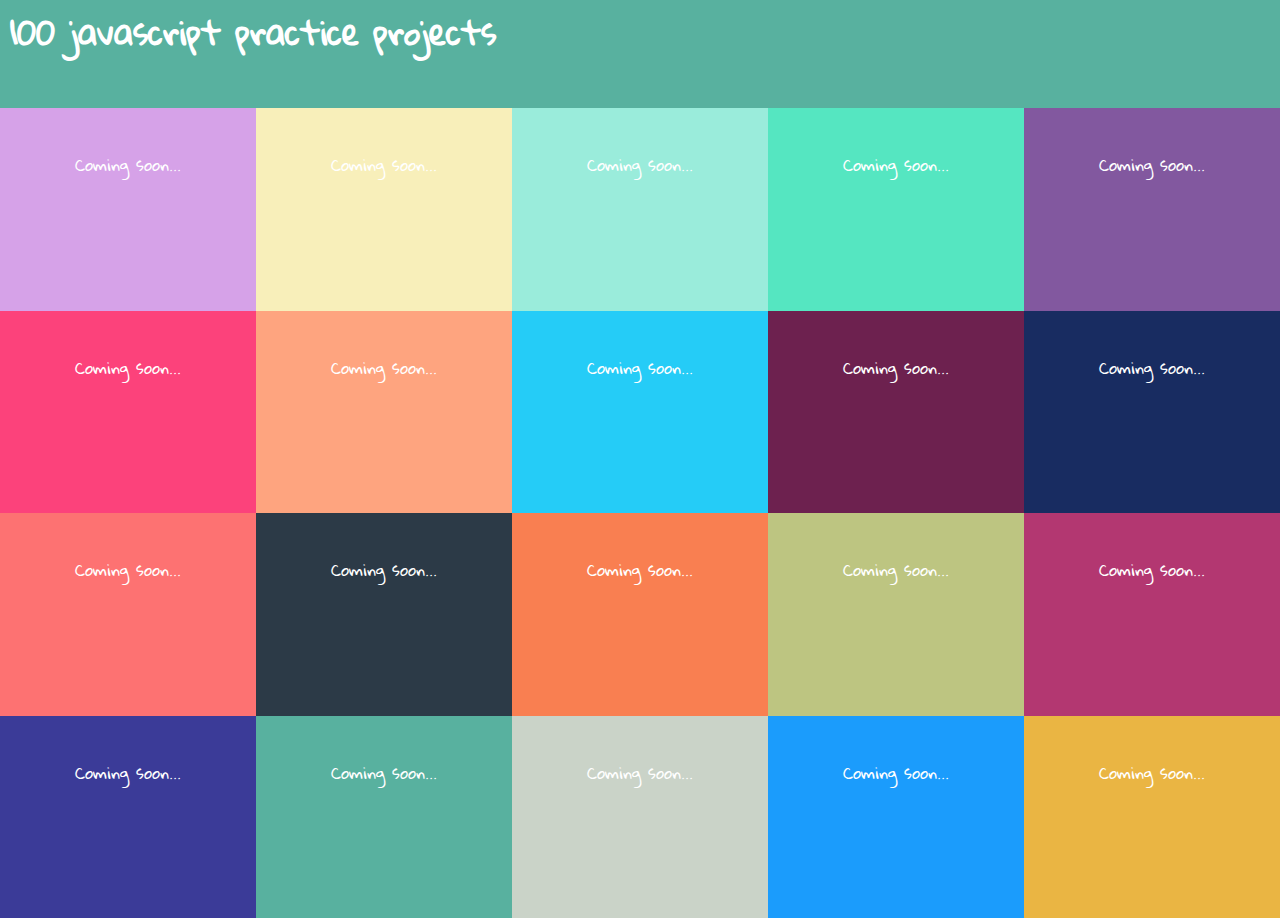
==== index.html @ b19a7bf9 "First commit" ====
<!-- https://stackoverflow.com/questions/42868808/how-to-set-the-height-for-a-flexbox-container-so-it-uses-the-remaining-space -->

<!DOCTYPE html>
<html>
    <head>
        <link rel="stylesheet" href="styles.css">
        <link href="https://fonts.googleapis.com/css?family=Anton|Dosis|Gloria+Hallelujah|Indie+Flower|Quicksand|Roboto" rel="stylesheet">
    </head>
    
    <body>
        
        <div class="container">
            <header><h1>100 javascript practice projects</h1></header>
            <div class="project p_00"><p>Coming soon...</p></div>
            <div class="project p_01"><p>Coming soon...</p></div>
            <div class="project p_02"><p>Coming soon...</p></div>
            <div class="project p_03"><p>Coming soon...</p></div>
            <div class="project p_04"><p>Coming soon...</p></div>
            <div class="project p_10"><p>Coming soon...</p></div>
            <div class="project p_11"><p>Coming soon...</p></div>
            <div class="project p_12"><p>Coming soon...</p></div>
            <div class="project p_13"><p>Coming soon...</p></div>
            <div class="project p_14"><p>Coming soon...</p></div>
            <div class="project p_20"><p>Coming soon...</p></div>
            <div class="project p_21"><p>Coming soon...</p></div>
            <div class="project p_22"><p>Coming soon...</p></div>
            <div class="project p_23"><p>Coming soon...</p></div>
            <div class="project p_24"><p>Coming soon...</p></div>
            <div class="project p_30"><p>Coming soon...</p></div>
            <div class="project p_31"><p>Coming soon...</p></div>
            <div class="project p_32"><p>Coming soon...</p></div>
            <div class="project p_33"><p>Coming soon...</p></div>
            <div class="project p_34"><p>Coming soon...</p></div>       
        </div>
    </body>
</html>
---- styles.css ----
html, body, .container {
                width: 100%;
                height: 100%;
                margin: 0;
                padding: 0;
                font-family: 'Roboto', sans-serif;
                font-family: 'Indie Flower', cursive;
                font-family: 'Dosis', sans-serif;
                font-family: 'Anton', sans-serif;
                font-family: 'Quicksand', sans-serif;
                font-family: 'Gloria Hallelujah', cursive;
            }

            
            .container {
                display: flex;
                flex-wrap: wrap;
               
            }
            
            header {
                width: 100%;
                min-height: 12%;
                background-color: #58B19F;
                color: white;
            }
            
            .project {
                width: 20%;
                height: 22.5%;
                margin: 0;
                padding: 0;
                color: white;
                text-align: center;   
            }
p {
    margin-top: 40px; /* 45 when full screen */
    margin-left: 10px;
    margin-right: 10px;
}

h1 {
    margin: 0;
    padding-left: 10px;
    
}
            
.p_00 {
    background-color: #D6A2E8;
}
            
.p_01 {
    background-color: #F8EFBA;
}

.p_02 {
    background-color: #9AECDB;
}

.p_03 {
    background-color: #55e6c1;
}

.p_04 {
    background-color: #82589F;
}

.p_00 {
    background-color: #D6A2E8;
}

.p_10 {
    background-color: #FC427B;
}

.p_11 {
    background-color: #fea47f;
}

.p_12 {
    background-color: #25CCF7;
}

.p_13 {
    background-color: #6D214F;
}

.p_14 {
    background-color: #182C61;
}

.p_20 {
    background-color: #FD7272;
}

.p_21 {
    background-color: #2C3A47;
}

.p_22 {
    background-color: #F97F51;
}

.p_23 {
    background-color: #BDC581;
}

.p_24 {
    background-color: #B33771;
}

.p_30 {
    background-color: #3B3B98;
}

.p_31 {
    background-color: #58B19F;
}

.p_32 {
    background-color: #CAD3C8;
}

.p_33 {
    background-color: #1B9CFC;
}

.p_34 {
    background-color: #EAB543;
}
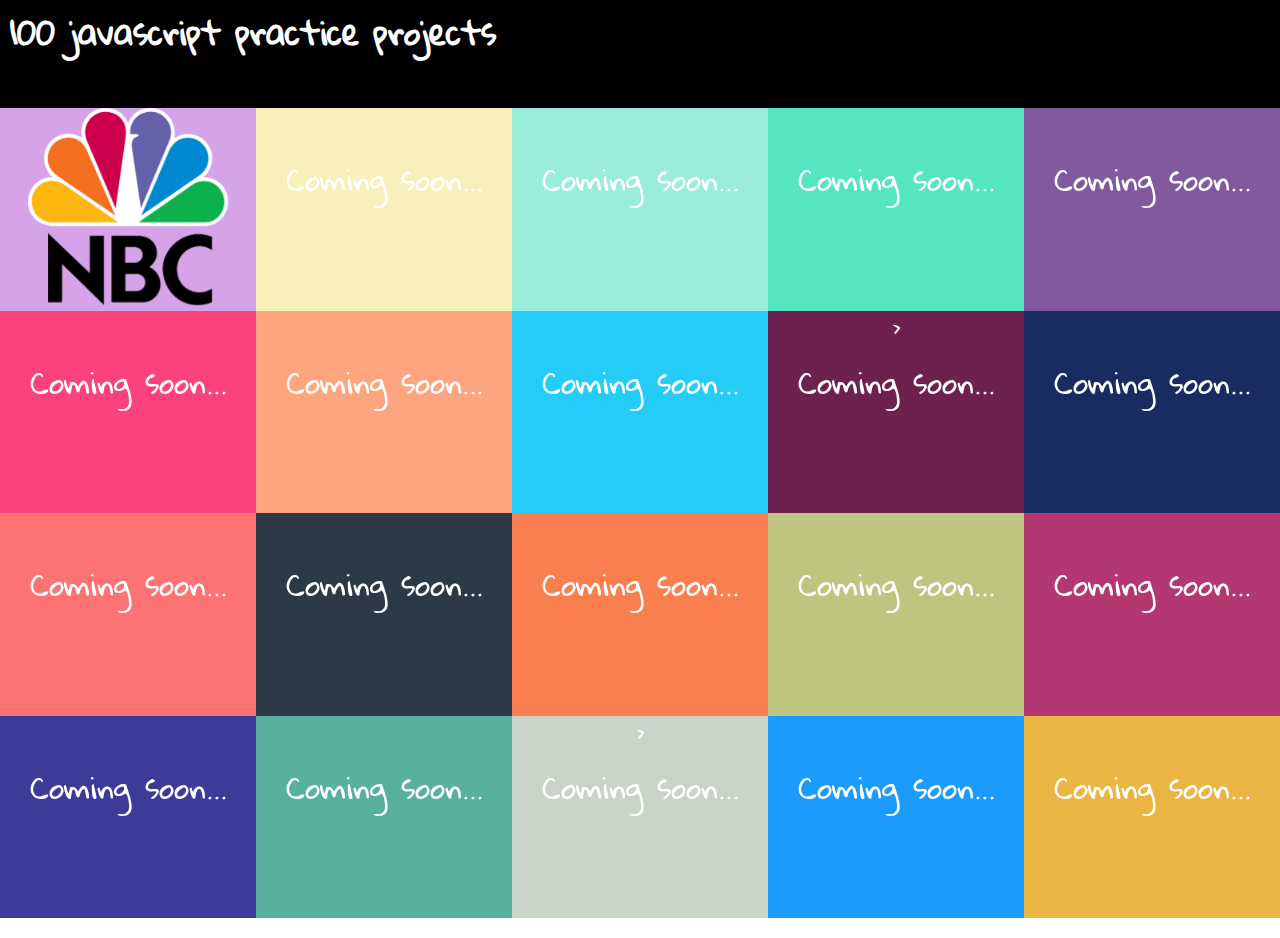
==== commit a913ed18: "Card flipping effect added" ====
--- a/index.html
+++ b/index.html
@@ -11,26 +11,26 @@
         
         <div class="container">
             <header><h1>100 javascript practice projects</h1></header>
-            <div class="project p_00"><p>Coming soon...</p></div>
-            <div class="project p_01"><p>Coming soon...</p></div>
-            <div class="project p_02"><p>Coming soon...</p></div>
-            <div class="project p_03"><p>Coming soon...</p></div>
-            <div class="project p_04"><p>Coming soon...</p></div>
-            <div class="project p_10"><p>Coming soon...</p></div>
-            <div class="project p_11"><p>Coming soon...</p></div>
-            <div class="project p_12"><p>Coming soon...</p></div>
-            <div class="project p_13"><p>Coming soon...</p></div>
-            <div class="project p_14"><p>Coming soon...</p></div>
-            <div class="project p_20"><p>Coming soon...</p></div>
-            <div class="project p_21"><p>Coming soon...</p></div>
-            <div class="project p_22"><p>Coming soon...</p></div>
-            <div class="project p_23"><p>Coming soon...</p></div>
-            <div class="project p_24"><p>Coming soon...</p></div>
-            <div class="project p_30"><p>Coming soon...</p></div>
-            <div class="project p_31"><p>Coming soon...</p></div>
-            <div class="project p_32"><p>Coming soon...</p></div>
-            <div class="project p_33"><p>Coming soon...</p></div>
-            <div class="project p_34"><p>Coming soon...</p></div>       
+            <div class="project p_00"><div class="front face"><img src="logo.png" style="width:200px"></div><div class="back face"><p>Back face text</p></div></div>
+            <div class="project p_01"><div class="front face"><p>Coming soon...</p></div><div class="back face"><p>Back face text</p></div></div>
+            <div class="project p_02"><div class="front face"><p>Coming soon...</p></div><div class="back face"><p>Back face text</p></div></div>
+            <div class="project p_03"><div class="front face"><p>Coming soon...</p></div><div class="back face"><p>Back face text</p></div></div>
+            <div class="project p_04"><div class="front face"><p>Coming soon...</p></div><div class="back face"><p>Back face text</p></div></div>
+            <div class="project p_10"><div class="front face"><p>Coming soon...</p></div><div class="back face"><p>Back face text</p></div></div>
+            <div class="project p_11"><div class="front face"><p>Coming soon...</p></div><div class="back face"><p>Back face text</p></div></div>
+            <div class="project p_12"><div class="front face"><p>Coming soon...</p></div><div class="back face"><p>Back face text</p></div></div>
+            <div class="project p_13"><div class="front face"><p>Coming soon...</p></div><div class="back face"><p>Back face text</p></div>></div>
+            <div class="project p_14"><div class="front face"><p>Coming soon...</p></div><div class="back face"><p>Back face text</p></div></div>
+            <div class="project p_20"><div class="front face"><p>Coming soon...</p></div><div class="back face"><p>Back face text</p></div></div>
+            <div class="project p_21"><div class="front face"><p>Coming soon...</p></div><div class="back face"><p>Back face text</p></div></div>
+            <div class="project p_22"><div class="front face"><p>Coming soon...</p></div><div class="back face"><p>Back face text</p></div></div>
+            <div class="project p_23"><div class="front face"><p>Coming soon...</p></div><div class="back face"><p>Back face text</p></div></div>
+            <div class="project p_24"><div class="front face"><p>Coming soon...</p></div><div class="back face"><p>Back face text</p></div></div>
+            <div class="project p_30"><div class="front face"><p>Coming soon...</p></div><div class="back face"><p>Back face text</p></div></div>
+            <div class="project p_31"><div class="front face"><p>Coming soon...</p></div><div class="back face"><p>Back face text</p></div></div>
+            <div class="project p_32"><div class="front face"><p>Coming soon...</p></div><div class="back face"><p>Back face text</p></div>></div>
+            <div class="project p_33"><div class="front face"><p>Coming soon...</p></div><div class="back face"><p>Back face text</p></div></div>
+            <div class="project p_34"><div class="front face"><p>Coming soon...</p></div><div class="back face"><p>Back face text</p></div></div>       
         </div>
     </body>
 </html>
--- a/styles.css
+++ b/styles.css
@@ -1,48 +1,48 @@
 html, body, .container {
-                width: 100%;
-                height: 100%;
-                margin: 0;
-                padding: 0;
-                font-family: 'Roboto', sans-serif;
-                font-family: 'Indie Flower', cursive;
-                font-family: 'Dosis', sans-serif;
-                font-family: 'Anton', sans-serif;
-                font-family: 'Quicksand', sans-serif;
-                font-family: 'Gloria Hallelujah', cursive;
-            }
-
-            
-            .container {
-                display: flex;
-                flex-wrap: wrap;
-               
+    width: 100%;
+    height: 100%;
+    margin: 0;
+    padding: 0;
+    font-family: 'Roboto', sans-serif;
+    font-family: 'Indie Flower', cursive;
+    font-family: 'Dosis', sans-serif;
+    font-family: 'Anton', sans-serif;
+    font-family: 'Quicksand', sans-serif;
+    font-family: 'Gloria Hallelujah', cursive;
             }
             
-            header {
-                width: 100%;
-                min-height: 12%;
-                background-color: #58B19F;
-                color: white;
-            }
+.container {
+    display: flex;
+    flex-wrap: wrap;
+               
+}
             
-            .project {
-                width: 20%;
-                height: 22.5%;
-                margin: 0;
-                padding: 0;
-                color: white;
-                text-align: center;   
-            }
+header {
+    width: 100%;
+    min-height: 12%;
+    background-color: black;
+    color: white;
+}
+            
+.project {
+    width: 20%;
+    height: 22.5%;
+    margin: 0;
+    padding: 0;
+    color: white;
+    text-align: center;   
+}
+
 p {
     margin-top: 40px; /* 45 when full screen */
     margin-left: 10px;
     margin-right: 10px;
+    font-size: 30px;
 }
 
 h1 {
     margin: 0;
-    padding-left: 10px;
-    
+    padding-left: 10px;    
 }
             
 .p_00 {
@@ -129,6 +129,38 @@
     background-color: #EAB543;
 }
 
+/* let's see */
+
+
+.container {
+  perspective: 1000;
+    background-color: black; 
+}
+.project {
+  transform-style: preserve-3d;
+  transition: all 2.0s linear;
+}
+.project:hover {
+  transform: rotateY(180deg);
+  box-shadow: -5px 5px 5px #aaa;
+}
+.face {
+  position: absolute;
+  width: 100%;
+  height: 100%;
+  backface-visibility: hidden;   
+}
+
+.face.back {
+  display: block;
+  transform: rotateY(180deg);
+  padding: 10px;
+  color: black;
+  text-align: center;
+  
+}
+
+
 
 
 
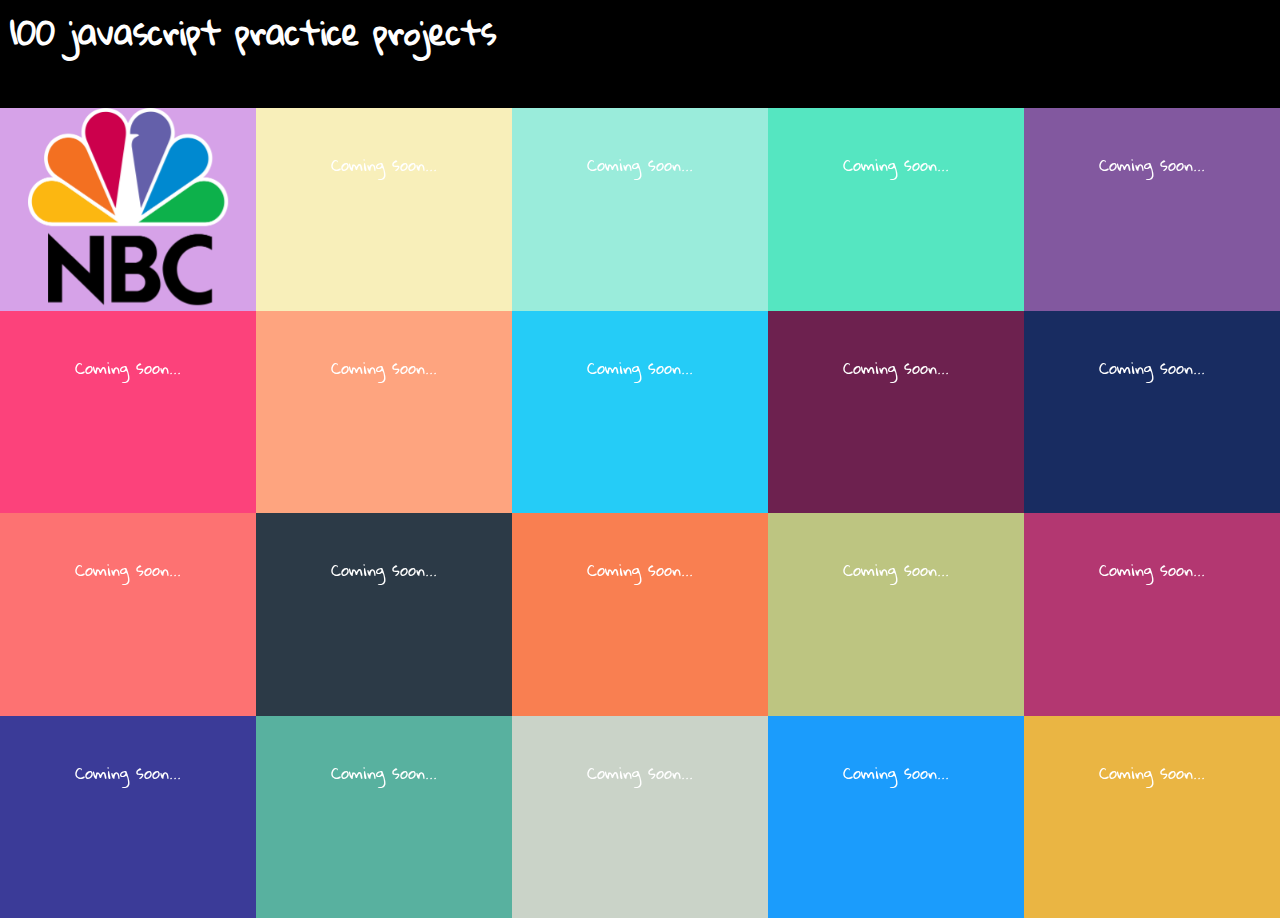
==== commit 708eb0c4: "Minor fixes" ====
--- a/index.html
+++ b/index.html
@@ -3,6 +3,7 @@
 <!DOCTYPE html>
 <html>
     <head>
+        <meta name="viewport" content="width=device-width, initial-scale=1.0">
         <link rel="stylesheet" href="styles.css">
         <link href="https://fonts.googleapis.com/css?family=Anton|Dosis|Gloria+Hallelujah|Indie+Flower|Quicksand|Roboto" rel="stylesheet">
     </head>
@@ -11,26 +12,26 @@
         
         <div class="container">
             <header><h1>100 javascript practice projects</h1></header>
-            <div class="project p_00"><div class="front face"><img src="logo.png" style="width:200px"></div><div class="back face"><p>Back face text</p></div></div>
-            <div class="project p_01"><div class="front face"><p>Coming soon...</p></div><div class="back face"><p>Back face text</p></div></div>
-            <div class="project p_02"><div class="front face"><p>Coming soon...</p></div><div class="back face"><p>Back face text</p></div></div>
-            <div class="project p_03"><div class="front face"><p>Coming soon...</p></div><div class="back face"><p>Back face text</p></div></div>
-            <div class="project p_04"><div class="front face"><p>Coming soon...</p></div><div class="back face"><p>Back face text</p></div></div>
-            <div class="project p_10"><div class="front face"><p>Coming soon...</p></div><div class="back face"><p>Back face text</p></div></div>
-            <div class="project p_11"><div class="front face"><p>Coming soon...</p></div><div class="back face"><p>Back face text</p></div></div>
-            <div class="project p_12"><div class="front face"><p>Coming soon...</p></div><div class="back face"><p>Back face text</p></div></div>
-            <div class="project p_13"><div class="front face"><p>Coming soon...</p></div><div class="back face"><p>Back face text</p></div>></div>
-            <div class="project p_14"><div class="front face"><p>Coming soon...</p></div><div class="back face"><p>Back face text</p></div></div>
-            <div class="project p_20"><div class="front face"><p>Coming soon...</p></div><div class="back face"><p>Back face text</p></div></div>
-            <div class="project p_21"><div class="front face"><p>Coming soon...</p></div><div class="back face"><p>Back face text</p></div></div>
-            <div class="project p_22"><div class="front face"><p>Coming soon...</p></div><div class="back face"><p>Back face text</p></div></div>
-            <div class="project p_23"><div class="front face"><p>Coming soon...</p></div><div class="back face"><p>Back face text</p></div></div>
-            <div class="project p_24"><div class="front face"><p>Coming soon...</p></div><div class="back face"><p>Back face text</p></div></div>
-            <div class="project p_30"><div class="front face"><p>Coming soon...</p></div><div class="back face"><p>Back face text</p></div></div>
-            <div class="project p_31"><div class="front face"><p>Coming soon...</p></div><div class="back face"><p>Back face text</p></div></div>
-            <div class="project p_32"><div class="front face"><p>Coming soon...</p></div><div class="back face"><p>Back face text</p></div>></div>
-            <div class="project p_33"><div class="front face"><p>Coming soon...</p></div><div class="back face"><p>Back face text</p></div></div>
-            <div class="project p_34"><div class="front face"><p>Coming soon...</p></div><div class="back face"><p>Back face text</p></div></div>       
+            <div class="project p_00"><div class="front face"><img src="logo.png" style="width:200px"></div><div class="back face"><p class="text">Lorem ipsum dolor sit amet, consectetur adipiscing elit. Cras odio felis, interdum id gravida quis, tempus et tellus. Duis mollis enim diam, non ultrices odio tincidunt eget. Duis maximus mi ac augue lacinia porttitor quis ac nulla. </p></div></div>
+            <div class="project p_01"><div class="front face"><p>Coming soon...</p></div><div class="back face"><p class="text">Back face text</p></div></div>
+            <div class="project p_02"><div class="front face"><p>Coming soon...</p></div><div class="back face"><p class="text">Back face text</p></div></div>
+            <div class="project p_03"><div class="front face"><p>Coming soon...</p></div><div class="back face"><p class="text">Back face text</p></div></div>
+            <div class="project p_04"><div class="front face"><p>Coming soon...</p></div><div class="back face"><p class="text">Back face text</p></div></div>
+            <div class="project p_10"><div class="front face"><p>Coming soon...</p></div><div class="back face"><p class="text">Back face text</p></div></div>
+            <div class="project p_11"><div class="front face"><p>Coming soon...</p></div><div class="back face"><p class="text">Back face text</p></div></div>
+            <div class="project p_12"><div class="front face"><p>Coming soon...</p></div><div class="back face"><p class="text">Back face text</p></div></div>
+            <div class="project p_13"><div class="front face"><p>Coming soon...</p></div><div class="back face"><p class="text">Back face text</p></div></div>
+            <div class="project p_14"><div class="front face"><p>Coming soon...</p></div><div class="back face"><p class="text">Back face text</p></div></div>
+            <div class="project p_20"><div class="front face"><p>Coming soon...</p></div><div class="back face"><p class="text">Back face text</p></div></div>
+            <div class="project p_21"><div class="front face"><p>Coming soon...</p></div><div class="back face"><p class="text">Back face text</p></div></div>
+            <div class="project p_22"><div class="front face"><p>Coming soon...</p></div><div class="back face"><p class="text">Back face text</p></div></div>
+            <div class="project p_23"><div class="front face"><p>Coming soon...</p></div><div class="back face"><p class="text">Back face text</p></div></div>
+            <div class="project p_24"><div class="front face"><p>Coming soon...</p></div><div class="back face"><p class="text">Back face text</p></div></div>
+            <div class="project p_30"><div class="front face"><p>Coming soon...</p></div><div class="back face"><p class="text">Back face text</p></div></div>
+            <div class="project p_31"><div class="front face"><p>Coming soon...</p></div><div class="back face"><p class="text">Back face text</p></div></div>
+            <div class="project p_32"><div class="front face"><p>Coming soon...</p></div><div class="back face"><p class="text">Back face text</p></div></div>
+            <div class="project p_33"><div class="front face"><p>Coming soon...</p></div><div class="back face"><p class="text">Back face text</p></div></div>
+            <div class="project p_34"><div class="front face"><p>Coming soon...</p></div><div class="back face"><p class="text">Back face text</p></div></div>       
         </div>
     </body>
 </html>
--- a/styles.css
+++ b/styles.css
@@ -9,6 +9,7 @@
     font-family: 'Anton', sans-serif;
     font-family: 'Quicksand', sans-serif;
     font-family: 'Gloria Hallelujah', cursive;
+    background-color: black;
             }
             
 .container {
@@ -36,12 +37,12 @@
 p {
     margin-top: 40px; /* 45 when full screen */
     margin-left: 10px;
-    margin-right: 10px;
-    font-size: 30px;
+    margin-right: 10px;  
 }
 
 h1 {
     margin: 0;
+    padding: 0;
     padding-left: 10px;    
 }
             
@@ -133,8 +134,7 @@
 
 
 .container {
-  perspective: 1000;
-    background-color: black; 
+  perspective: 1000;     
 }
 .project {
   transform-style: preserve-3d;
@@ -154,10 +154,14 @@
 .face.back {
   display: block;
   transform: rotateY(180deg);
-  padding: 10px;
   color: black;
   text-align: center;
-  
+  color: black;
+}
+
+.text {
+    margin: 0;
+   
 }
 
 
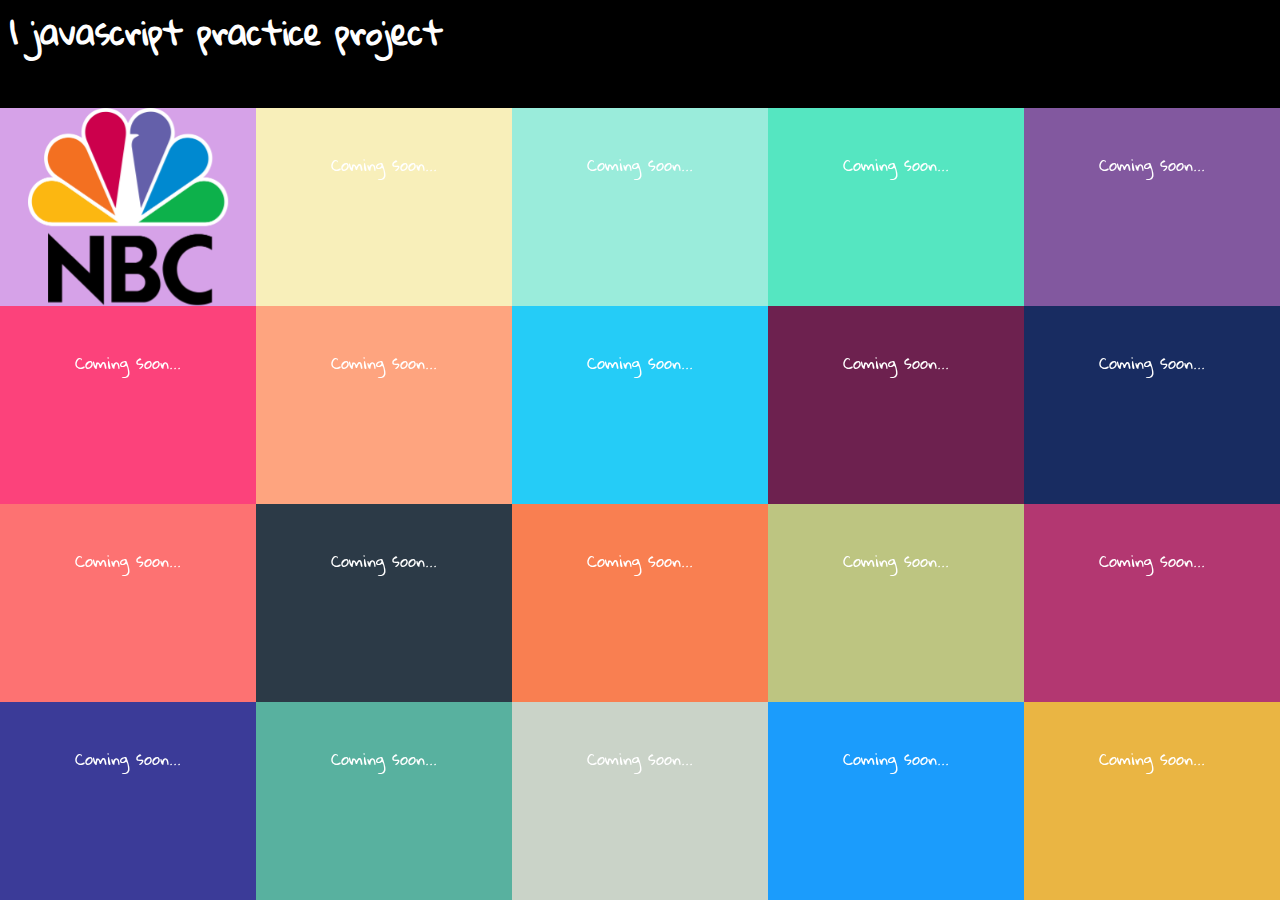
==== commit 9c50525c: "Issue #1 - project counter in header Fixes #1" ====
--- a/index.html
+++ b/index.html
@@ -3,16 +3,19 @@
 <!DOCTYPE html>
 <html>
     <head>
+        <script
+            src="https://code.jquery.com/jquery-3.3.1.min.js" integrity="sha256-FgpCb/KJQlLNfOu91ta32o/NMZxltwRo8QtmkMRdAu8=" crossorigin="anonymous">    
+        </script>
         <meta name="viewport" content="width=device-width, initial-scale=1.0">
         <link rel="stylesheet" href="styles.css">
-        <link href="https://fonts.googleapis.com/css?family=Anton|Dosis|Gloria+Hallelujah|Indie+Flower|Quicksand|Roboto" rel="stylesheet">
+        <link href="https://fonts.googleapis.com/css?family=Anton|Dosis|Gloria+Hallelujah|Indie+Flower|Quicksand|Roboto" rel="stylesheet"> 
     </head>
     
     <body>
         
         <div class="container">
-            <header><h1>100 javascript practice projects</h1></header>
-            <div class="project p_00"><div class="front face"><img src="logo.png" style="width:200px"></div><div class="back face"><p class="text">Lorem ipsum dolor sit amet, consectetur adipiscing elit. Cras odio felis, interdum id gravida quis, tempus et tellus. Duis mollis enim diam, non ultrices odio tincidunt eget. Duis maximus mi ac augue lacinia porttitor quis ac nulla. </p></div></div>
+            <header><h1><span id="count"></span><span id="count_text"> javascript practice projects</span></h1></header>
+            <div class="project p_00 added"><div class="front face"><img src="logo.png" style="width:200px"></div><div class="back face"><p class="text">Lorem ipsum dolor sit amet, consectetur adipiscing elit. Cras odio felis, interdum id gravida quis, tempus et tellus. Duis mollis enim diam, non ultrices odio tincidunt eget. Duis maximus mi ac augue lacinia porttitor quis ac nulla. </p></div></div>
             <div class="project p_01"><div class="front face"><p>Coming soon...</p></div><div class="back face"><p class="text">Back face text</p></div></div>
             <div class="project p_02"><div class="front face"><p>Coming soon...</p></div><div class="back face"><p class="text">Back face text</p></div></div>
             <div class="project p_03"><div class="front face"><p>Coming soon...</p></div><div class="back face"><p class="text">Back face text</p></div></div>
@@ -33,5 +36,7 @@
             <div class="project p_33"><div class="front face"><p>Coming soon...</p></div><div class="back face"><p class="text">Back face text</p></div></div>
             <div class="project p_34"><div class="front face"><p>Coming soon...</p></div><div class="back face"><p class="text">Back face text</p></div></div>       
         </div>
+        
+        <script src="app.js"></script>
     </body>
 </html>
--- a/styles.css
+++ b/styles.css
@@ -27,7 +27,7 @@
             
 .project {
     width: 20%;
-    height: 22.5%;
+    height: 22%;
     margin: 0;
     padding: 0;
     color: white;
@@ -152,7 +152,6 @@
 }
 
 .face.back {
-  display: block;
   transform: rotateY(180deg);
   color: black;
   text-align: center;
@@ -161,7 +160,6 @@
 
 .text {
     margin: 0;
-   
 }
 
 
